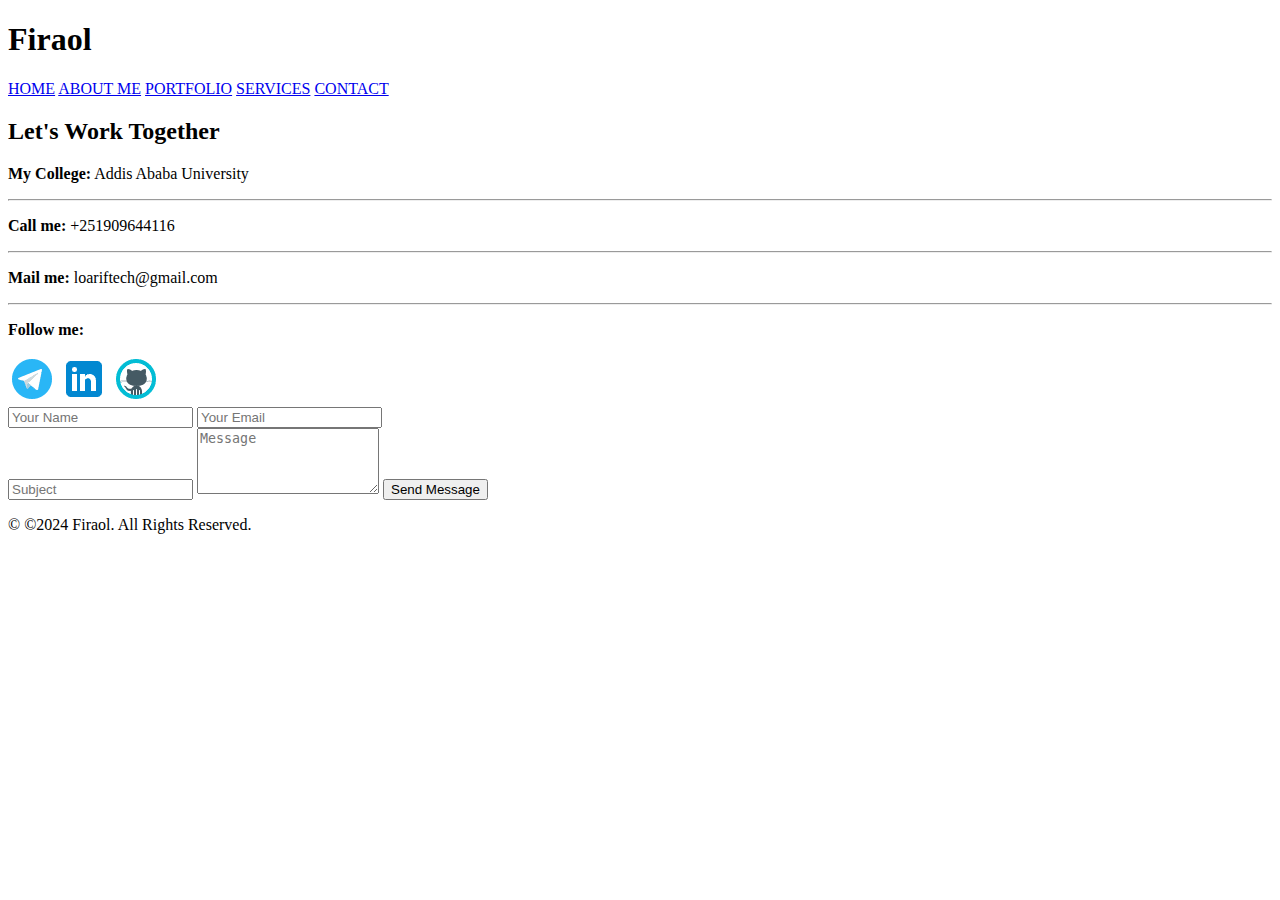
==== src/contact.html @ 433a3816 "Add files via upload" ====
<!DOCTYPE html>
<html lang="en">
<head>
  <meta charset="UTF-8">
  <meta name="viewport" content="width=device-width, initial-scale=1.0">
  <title>Contact - Firaol</title>
</head>
<body>
 <audio id="background-audio" loop autoplay>
    <source src="./audio/backgroundSong.mp3" type="audio/mp3">
    Your browser does not support the audio element.
  </audio>

  <header>
    <nav class="navigation">
      <div class="logo">
        <h1>Firaol</h1>
      </div>
      <div class="nav-links">
        <a href="home.html">HOME</a> 
        <a href="about.html">ABOUT ME</a> 
        <a href="portfolio.html">PORTFOLIO</a> 
        <a href="services.html">SERVICES</a> 
        <a href="contact.html">CONTACT</a>
      </div>
    </nav>
  </header>

  
  <main>
    <section class="contact">
      <h2>Let's Work Together</h2>
      <div class="contact-container">
        
        <div class="contact-info">
          <p><strong>My College:</strong> Addis Ababa University</p>
          <hr>
          <p><strong>Call me:</strong> +251909644116</p>
          <hr>
          <p><strong>Mail me:</strong> loariftech@gmail.com</p>
          <hr>
          <p><strong>Follow me:</strong></p>
          <div class="social-icons">
            <a class="social-link" href="https://t.me/loarif12" target="_blank"><img src="./images/telegram.png" alt=""></a> 
      <a class="social-link" href="https://www.linkedin.com/in/firaol-ayana-8aba05265" target="_blank"><img src="./images/linkedin.png" alt=""></a> 
      <a class="social-link" href="https://github.com/firaSE-16" target="_blank"><img src="./images/github.png" alt=""></a>
          </div>
        </div>

       
        <div class="contact-form">
          <form>
            <div>
              <input type="text" placeholder="Your Name" required>
              <input type="email" placeholder="Your Email" required>
            </div>
            <input type="text" placeholder="Subject" required>
            <textarea placeholder="Message" rows="4" required></textarea>
            <button type="submit">Send Message</button>
          </form>
        </div>
      </div>
    </section>
  </main>

 
  <footer class="footer">
    
    <p class="footer-text">&copy; ©2024 Firaol. All Rights Reserved.</p>
  </footer>

</body>
</html>
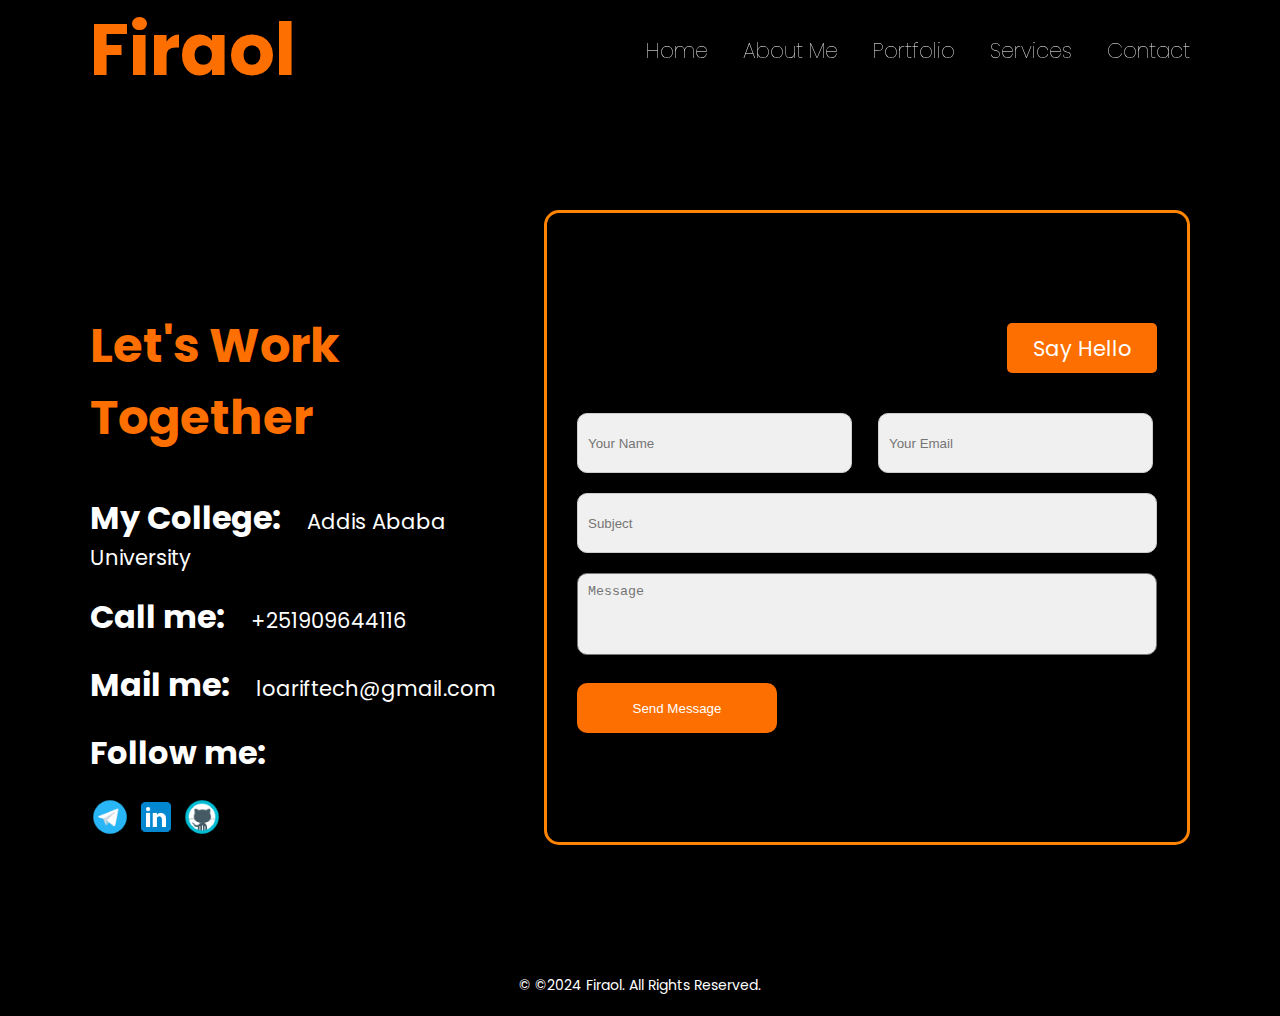
==== commit ac9a4411: "updated" ====
--- a/src/contact.html
+++ b/src/contact.html
@@ -4,6 +4,8 @@
   <meta charset="UTF-8">
   <meta name="viewport" content="width=device-width, initial-scale=1.0">
   <title>Contact - Firaol</title>
+  <link rel="stylesheet" href="./style/style.css">
+  <link href="https://fonts.googleapis.com/css2?family=Poppins:wght@300;400;500;600;700&display=swap" rel="stylesheet">
 </head>
 <body>
  <audio id="background-audio" loop autoplay>
@@ -16,45 +18,49 @@
       <div class="logo">
         <h1>Firaol</h1>
       </div>
-      <div class="nav-links">
-        <a href="home.html">HOME</a> 
-        <a href="about.html">ABOUT ME</a> 
-        <a href="portfolio.html">PORTFOLIO</a> 
-        <a href="services.html">SERVICES</a> 
-        <a href="contact.html">CONTACT</a>
-      </div>
+      <img src="./images/menu.png" alt="Menu" class="menu" onclick="toggleMenu()">
+      <ul class="nav-links">
+          <li><a href="../index.html">Home</a></li>
+          <li><a href="about.html">About Me</a></li>
+          <li><a href="portfolio.html">Portfolio</a></li>
+          <li><a href="services.html">Services</a></li>
+          <li><a href="contact.html">Contact</a></li>
+      </ul>
     </nav>
   </header>
 
   
   <main>
     <section class="contact">
-      <h2>Let's Work Together</h2>
+     
+    
       <div class="contact-container">
-        
+       
         <div class="contact-info">
+          <h2>Let's Work Together</h2>
           <p><strong>My College:</strong> Addis Ababa University</p>
-          <hr>
+     
           <p><strong>Call me:</strong> +251909644116</p>
-          <hr>
+     
           <p><strong>Mail me:</strong> loariftech@gmail.com</p>
-          <hr>
+          
           <p><strong>Follow me:</strong></p>
           <div class="social-icons">
             <a class="social-link" href="https://t.me/loarif12" target="_blank"><img src="./images/telegram.png" alt=""></a> 
-      <a class="social-link" href="https://www.linkedin.com/in/firaol-ayana-8aba05265" target="_blank"><img src="./images/linkedin.png" alt=""></a> 
-      <a class="social-link" href="https://github.com/firaSE-16" target="_blank"><img src="./images/github.png" alt=""></a>
+                  <a class="social-link" href="https://www.linkedin.com/in/firaol-ayana-8aba05265" target="_blank"><img src="./images/linkedin.png" alt=""></a> 
+            <a class="social-link" href="https://github.com/firaSE-16" target="_blank"><img src="./images/github.png" alt=""></a>
           </div>
-        </div>
+          </div>
 
        
         <div class="contact-form">
+          <div class="hello"><p>Say Hello</p></div>
           <form>
             <div>
               <input type="text" placeholder="Your Name" required>
               <input type="email" placeholder="Your Email" required>
             </div>
-            <input type="text" placeholder="Subject" required>
+            <input class="subject" name="subject" placeholder="Subject" required>
             <textarea placeholder="Message" rows="4" required></textarea>
             <button type="submit">Send Message</button>
           </form>
@@ -68,6 +74,6 @@
     
     <p class="footer-text">&copy; ©2024 Firaol. All Rights Reserved.</p>
   </footer>
-
+  <script src="./script.js"></script>
 </body>
 </html>
--- a/src/style/style.css
+++ b/src/style/style.css
@@ -0,0 +1,1069 @@
+
+
+* {
+    box-sizing: border-box;
+    margin: 0;
+    padding: 0;
+}
+
+
+body {  
+    background-color: black;  
+    color: white;  
+    font-family: 'Poppins', sans-serif;  
+    font-weight: 400;  
+    padding: 0 20px;  
+    display: flex;  
+    flex-direction: column;  
+    gap: 20px;  
+    font-size: 21px; 
+}  
+header{
+    position: sticky;
+    top:0px;
+}
+
+
+
+
+.intro {
+    display: flex;
+    justify-content: space-between;
+    align-items: center;
+    gap: 20px;
+    padding: 70px 60px;
+    flex-wrap: wrap;
+}
+
+.intro-content {
+    max-width: 50%;
+}
+
+.profile-image {
+    width: 300px;
+    height: 300px;
+    border-radius: 50%;
+    object-fit: cover;
+    border: 3px solid #FD6F00;
+    margin-right: 100px;
+    margin-bottom: 100px;
+}
+
+.intro-title-1, .intro-title-2 {
+    font-size: 32px;
+    color: #FD6F00;
+    font-weight:600;
+    margin: 0;
+}
+
+.intro-title-1 {
+    font-size: 32px;
+    color: #ffffff;
+    font-weight: 600;
+    margin: 0;
+}
+
+.intro-title-3, .intro-title-4 {
+    font-size: 100px;
+    font-weight: 900;
+    margin: 0;
+}
+
+.intro-description {
+    font-size: 21px;
+    line-height: 1.6;
+    margin-top: 20px;
+}
+
+.social {
+    display: flex;
+    flex-direction: column;
+    gap: 10px;
+    margin-top: 50px;
+    width: 500px;
+}
+.social-1{
+    display: flex;
+    justify-content: space-between;
+    align-items: start;
+    gap: 100px;
+}
+.social-2{
+    display: flex;
+    justify-content:center;
+    align-items: center;
+}
+
+.social-link img {
+    width: 40px;
+    height: 40px;
+    transition: transform 0.3s ease;
+}
+
+.social-link img:hover {
+    transform: scale(1.2);
+}
+
+.button {
+    background-color: #FD6F00;
+    color: white;
+    border: none;
+    height: 60px;
+    width: 200px;
+    padding: 10px 20px;
+    font-size: 1rem;
+    cursor: pointer;
+    border-radius: 5px;
+    transition: background-color 0.3s ease-in-out;
+}
+
+.button:hover {
+    background-color: #FF8500;
+}
+
+.footer {
+    text-align: center;
+    padding: 20px 0;
+    font-size: 14px;
+}
+
+.intro-about {
+    gap: 20px;
+    padding: 40px 20px;
+    margin: 40px 30px;
+}
+
+.intro-title-about {
+    font-size: 64px;
+    font-weight: 900;
+    margin: 0;
+}
+
+.intro-about div {
+    margin-top: 40px;
+    display: flex;
+    gap: 70px;
+}
+
+.feeling-image {
+    width: 300px;
+    height: 300px;
+    object-fit: cover;
+    border: 1px solid #FD6F00;
+    margin-right: 100px;
+    margin-bottom: 100px;
+}
+
+.education {
+    margin-top: 50px;
+    display: flex;
+    flex-direction: column;
+    gap: 30px;
+    padding: 40px 20px;
+    margin: 40px 30px;
+}
+
+.education-title {
+    font-size: 64px;
+}
+
+.hobbies {
+    text-align: center;
+    margin: 50px auto;
+    max-width: 1000px;
+    height: 700px;
+}
+
+.hobbies-title {
+    font-size: 64px;
+}
+
+.hobbies-slider {
+    position: relative;
+    margin-top: 40px;
+    display: flex;
+    align-items: center;
+    justify-content: center;
+    overflow: hidden;
+    height: 400px;
+}
+
+.hobby-container {
+    display: flex;
+    width: 100%;
+    justify-content: center;
+    transition: transform 0.5s ease-in-out;
+}
+
+.hobby {
+    text-align: center;
+    width: 100%;
+}
+
+.hobby-title {
+    font-size: 1.5rem;
+    color: #FD6F00;
+    margin: 20px 0;
+}
+
+.hobby-image {
+    width: 100%;
+    max-width: 1000px;
+    height: 500px;
+    object-fit: cover;
+    border-radius: 10px;
+    box-shadow: 0 4px 8px rgba(0, 0, 0, 0.2);
+    border: 3px solid #FD6F00;
+}
+
+.arrow {
+    position: absolute;
+    top: 50%;
+    transform: translateY(-50%);
+    background-color: rgba(0, 0, 0, 0.6);
+    color: white;
+    border: none;
+    cursor: pointer;
+    font-size: 1.5rem;
+    padding: 10px 20px;
+    z-index: 10;
+    border-radius: 50%;
+    transition: background-color 0.3s ease;
+}
+
+.arrow:hover {
+    background-color: #FD6F00;
+}
+
+.arrow-left {
+    left: 10px;
+}
+
+.arrow-right {
+    right: 10px;
+}
+
+.schedule {
+    margin-top: 50px;
+    display: flex;
+    flex-direction: column;
+    gap: 30px;
+    padding: 40px 20px;
+    margin: 40px 30px;
+}
+
+.schedule-title, .skills-title {
+    font-size: 64px;
+    text-align: center;
+}
+
+.schedule-table {
+    width: 100%;
+    border-collapse: collapse;
+    text-align: left;
+    background-color: antiquewhite;
+    color: black;
+}
+
+.schedule-table th, .schedule-table td {
+    padding: 10px;
+    border: 1px solid #000;
+}
+
+.schedule-table thead {
+    font-weight: bold;
+}
+@media screen and (max-width: 320px) {  
+    body {  
+        font-size: 13px;  
+    }  
+}
+
+
+@media screen and (max-width: 768px) {  
+    body {  
+        font-size: 17px;  
+    }
+}
+
+@media screen and (max-width: 800px) {  
+    body {  
+        font-size: 17px;  
+    }  
+}
+
+
+@media screen and (max-width: 1366px) {  
+    body {  
+        font-size: 17px;  
+    }  
+    .button {
+        background-color: #FD6F00;
+       
+        height: 40px;
+        width: 100px;
+        
+        
+    }
+   
+}
+
+
+@media screen and (max-width: 1920px) {  
+    body {  
+        font-size: 21px;  
+    }  
+}
+
+nav.navigation {  
+    position: sticky;
+      
+    top: 0;  
+    height: 100px;  
+    display: flex;  
+    align-items: center;  
+    justify-content: space-between;  
+    padding: 30px 70px;  
+    background-color: black;  
+    z-index: 1000;  
+}  
+
+.logo {  
+    color: #FD6F00;  
+    font-weight: bold;  
+    font-size: 36px;
+}  
+
+.nav-links {  
+    list-style: none;  
+    display: flex;  
+    align-items: center;  
+    gap: 35px;  
+}  
+
+.nav-links a {  
+   
+    text-decoration: none;  
+    color: white;  
+    font-size: 21px; 
+    font-weight: 100; 
+    transition: color 0.3s ease-in-out;  
+}  
+
+.nav-links a:hover {  
+    color: #FD6F00;  
+}  
+
+.menu {  
+    display: none;  
+    width: 30px;  
+    cursor: pointer;  
+}  
+
+@media screen and (min-width: 1025px) {  
+    .logo {  
+        font-size: 36px;  
+    }  
+
+    .nav-links {  
+        display: flex;  
+    }  
+}  
+
+
+@media screen and (max-width: 1024px) {  
+    .logo {  
+        font-size: 27px;  
+    }  
+
+    .menu {  
+        display: block;  
+        filter: invert(1); 
+    }  
+
+    .nav-links {  
+        display: none;  
+        flex-direction: column;  
+        position: absolute;  
+        top: 100%;  
+        right: 0;  
+        background-color: black;  
+        width: 100%;  
+        padding: 10px 0;  
+        text-align: center;  
+        gap: 20px;  
+        z-index: 999;  
+    }  
+
+    .nav-links.active {  
+        display: flex;  
+    }  
+
+    .nav-links a {  
+        margin: 0;  
+        font-weight: bold; 
+    }
+    .intro {
+        display: flex;
+        flex-direction: column-reverse;
+        gap: 20px;
+        padding: 20px 10px;
+        flex-wrap: wrap;
+        justify-content: center;
+        align-items: center;
+    }
+    .intro-content {
+        max-width: 80%;
+    }
+    .intro-title-3, .intro-title-4 {
+        font-size: 62px;
+        font-weight: 900;
+        margin: 0;
+    }
+}  
+
+@media screen and (max-width: 768px) {  
+    .logo {  
+        font-size: 15px;  
+    }  
+
+    .menu {  
+        display: block;  
+    }  
+
+    .nav-links {  
+        display: none;  
+        flex-direction: column;  
+        position: absolute;  
+        top: 100%;  
+        right: 0;  
+        background-color: black;  
+        width: 100%;  
+        padding: 10px 0;  
+        text-align: center;  
+        gap: 20px;  
+    }  
+
+    .nav-links.active {  
+        display: flex;  
+    }  
+
+    .nav-links a {  
+        margin: 0;  
+        font-weight: bold; 
+    }
+    .intro {
+        display: flex;
+        flex-direction: column-reverse;
+        gap: 20px;
+        padding: 10px 5px;
+        flex-wrap: wrap;
+    }
+    .intro-content {
+        max-width: 80%;
+    }
+    .intro-title-3, .intro-title-4 {
+        font-size: 39px;
+        font-weight: 900;
+        margin: 0;
+    }
+}  
+
+@media screen and (max-width: 320px) {
+    .intro-title-about {
+        font-size: 32px;
+    }
+
+    .hobbies-title {
+        font-size: 32px;
+    }
+
+    .hobby-title {
+        font-size: 1.2rem;
+    }
+
+    .hobby-image {
+        height: 300px;
+    }
+
+    .schedule-title, .skills-title {
+        font-size: 32px;
+    }
+
+    .schedule-table {
+        font-size: 14px;
+    }
+}
+
+
+@media screen and (max-width: 480px) {
+    .intro-title-about {
+        font-size: 36px;
+    }
+
+    .hobbies-title {
+        font-size: 36px;
+    }
+
+    .hobby-title {
+        font-size: 1.3rem;
+    }
+
+    .hobby-image {
+        height: 350px;
+    }
+
+    .schedule-title, .skills-title {
+        font-size: 36px;
+    }
+
+    .schedule-table {
+        font-size: 16px;
+    }
+}
+
+
+@media screen and (max-width: 768px) {
+    .intro-title-about {
+        font-size: 40px;
+    }
+    .intro-about div {
+        display: flex;
+        flex-direction: column-reverse;
+    }
+    .hobbies-title {
+        font-size: 40px;
+    }
+
+    .hobby-title {
+        font-size: 1.4rem;
+    }
+
+    .hobby-image {
+        height: 400px;
+    }
+
+    .schedule-title, .skills-title {
+        font-size: 40px;
+    }
+
+    .schedule-table {
+        font-size: 18px;
+    }
+}
+
+
+@media screen and (max-width: 1024px) {
+    .intro-title-about {
+        font-size: 48px;
+    }
+
+    .hobbies-title {
+        font-size: 48px;
+    }
+
+    .hobby-title {
+        font-size: 1.5rem;
+    }
+
+    .hobby-image {
+        height: 450px;
+    }
+
+    .schedule-title, .skills-title {
+        font-size: 48px;
+    }
+
+    .schedule-table {
+        font-size: 20px;
+    }
+}
+
+
+@media screen and (max-width: 1440px) {
+    .intro-title-about {
+        font-size: 56px;
+    }
+
+    .hobbies-title {
+        font-size: 56px;
+    }
+
+    .hobby-title {
+        font-size: 1.6rem;
+    }
+
+    .hobby-image {
+        height: 500px;
+    }
+
+    .schedule-title, .skills-title {
+        font-size: 56px;
+    }
+
+    .schedule-table {
+        font-size: 22px;
+    }
+}
+
+.skills {
+    margin-top: 50px;
+    display: flex;
+    flex-direction: column;
+    gap: 30px;
+    padding: 40px 20px;
+    margin: 50px 100px;
+}
+
+.skills-list {
+    display: flex;
+    align-items: center;
+    justify-content: space-between;
+    gap: 20px;
+    flex-wrap: wrap;
+}
+
+.skills-list li {
+    list-style-type: none;
+    display: flex;
+    flex-direction: column;
+    width: 600px; 
+}
+
+.skill-bar {
+    width: 100%;
+    height: 8px;
+    background-color: #e0dad4;
+    border-radius: 10px;
+    margin-top: 10px;
+    display: flex;
+    align-items: center;
+}
+
+.skill-bar-inside {
+    width: 50%;
+    height: 100%;
+    background-color: #FD6F00;
+    border-radius: 10px;
+}
+
+.skill-end {
+    position: relative;
+    right: 3px;
+    width: 20px;
+    height: 20px;
+    border-radius: 50%;
+    border: 2px solid #FD6F00;
+    background-color: #ebdcd1;
+}
+
+.projects {
+    margin-top: 50px;
+    display: flex;
+    flex-direction: column;
+    gap: 30px;
+    padding: 40px 20px;
+    margin: 50px 100px;
+}
+
+.projects-title {
+    font-size: 64px;
+    text-align: center;
+}
+
+.project {
+    height: 300px;
+    display: flex;
+    flex-direction: row;
+    box-shadow: 0 4px 8px rgba(0, 0, 0, 0.2);
+    border: 3px solid #b46d36;
+    border-radius: 10px;
+    align-items: center;
+    justify-content: start;
+    gap: 30px;
+}
+
+.project video {
+    width: 300px;
+    height: 100%;
+}
+
+
+@media screen and (max-width: 1024px) {
+    .skills {
+        padding: 30px 15px;
+        margin: 40px 50px;
+    }
+
+    .skills-list {
+        flex-direction: column;
+        align-items: center;
+    }
+
+    .skills-list li {
+        width: 400px; 
+    }
+
+    .projects {
+        margin: 30px 40px;
+    }
+
+    .projects-title {
+        font-size: 48px; 
+    }
+
+    .project {
+        height: 300px;
+        flex-direction: column; 
+        align-items: center;
+    }
+
+    .project video {
+        width: 400px; 
+        height: auto;
+    }
+}
+
+
+@media screen and (max-width: 768px) {
+    .skills {
+        padding: 20px 10px;
+        margin: 20px 20px;
+    }
+
+    .skills-list {
+        flex-direction: column;
+        align-items: center;
+    }
+
+    .skills-list li {
+        width: 300px; 
+    }
+
+    .projects {
+        padding: 20px 10px;
+        margin: 20px 20px;
+    }
+
+    .projects-title {
+        font-size: 36px; 
+    }
+
+    .project {
+        height: auto; 
+        flex-direction: column;
+        align-items: center;
+    }
+
+    .project video {
+        width: 300px;
+        height: auto;
+    }
+}
+@media screen and (max-width: 480px) {
+    .skills {
+        padding: 20px 10px;
+        margin: 20px 20px;
+    }
+
+    .skills-list {
+        flex-direction: column;
+        align-items: center;
+    }
+
+    .skills-list li {
+        width: 300px; 
+    }
+
+    .projects {
+        height: 700px;
+        padding: 20px 10px;
+       
+    }
+
+    .projects-title {
+        font-size: 36px; 
+    }
+
+    .project {
+        height: auto; 
+        flex-direction: column;
+        align-items: center;
+    }
+
+    .project video {
+        width: 300px;
+        height: auto;
+    }
+}
+
+.services {
+    margin-top: 50px;
+    display: flex;
+    flex-direction: column;
+    gap: 30px;
+    padding: 40px 20px;
+    margin: 50px 50px;
+}
+
+.service-title {
+    font-size: 64px;
+    text-align: center;
+}
+
+.service-box {
+    display: flex;
+    flex-direction: row;
+    gap: 50px;
+    align-items: center;
+    justify-content: center;
+    flex-wrap: wrap;
+}
+
+.service-container {
+    display: flex;
+    gap: 20px;
+    width: 630px; 
+    height: 520px; 
+    border: 3px solid #FD6F00;
+}
+
+.service-image img {
+    width: 300px;
+    height: 100%;
+    object-fit: cover;
+}
+
+.service-description {
+    padding: 10px;
+}
+
+.service-description h3 {
+    font-size: 32px;
+    margin-bottom: 10px;
+}
+
+
+@media screen and (max-width: 1024px) {
+    .services {
+        padding: 30px 15px;
+        margin: 40px 30px;
+    }
+
+    .service-title {
+        font-size: 48px; 
+    }
+
+    .service-box {
+        flex-direction: column; 
+        gap: 40px;
+    }
+
+    .service-container {
+        width: 500px; 
+        height: 400px; 
+    }
+
+    .service-image img {
+        width: 200px; 
+    }
+
+    .service-description h3 {
+        font-size: 28px;
+    }
+}
+
+
+@media screen and (max-width: 768px) {
+    .services {
+        padding: 20px 10px;
+        margin: 20px 20px;
+    }
+
+    .service-title {
+        font-size: 36px; 
+    }
+
+    .service-box {
+        gap: 30px;
+    }
+
+    .service-container {
+        width: 500px; 
+        height: 500px; 
+    }
+
+    .service-image img {
+        width: 150px; 
+        height: 100%;
+    }
+
+    .service-description h3 {
+        font-size: 24px; 
+    }
+}
+
+.contact-container {
+    margin-top: 50px;
+    display: flex;
+    gap: 30px;
+    padding: 40px 20px;
+    margin: 50px 50px;
+}
+
+.contact-info {
+    padding-top: 100px;
+    display: flex;
+    flex-direction: column;
+    gap: 20px;
+    width: 600px; 
+}
+
+.contact-info strong {
+    font-size: 32px;
+    margin-right: 20px;
+}
+
+.contact-info h2 {
+    font-size: 48px;
+    margin-bottom: 20px;
+    color: #FD6F00;
+}
+
+.contact-form {
+    display: flex;
+    flex-direction: column; 
+    gap: 20px;
+    width: 650px;
+    padding: 20px;
+    padding-top: 100px;
+    border: 3px solid #FF8500;
+    border-radius: 15px;
+    align-items: center;
+}
+
+.contact-form input {
+    width: 275px;
+    padding: 10px;
+    border-radius: 10px;
+    background-color: rgb(240, 240, 240);
+    color: rgb(162, 157, 157);
+    border: 1px solid #ccc;
+    margin: 10px;
+    height: 60px;
+}
+
+.contact-form input[name="subject"] {
+    width: 580px; 
+}
+
+.contact-form textarea {
+    width: 580px; 
+    padding: 10px;
+    border-radius: 10px;
+    margin: 10px;
+    background-color: rgb(240, 240, 240);
+    color: rgb(215, 208, 208);
+    resize: none;
+}
+
+.hello {
+    display: flex;
+    width: 600px; 
+    justify-content: end;
+}
+
+.hello p {
+    margin: 10px;
+    align-content: center;
+    text-align: center;
+    background-color: #FD6F00;
+    width: 150px;
+    height: 50px;
+    border-radius: 5px;
+}
+
+.contact-form button {
+    width: 200px;
+    height: 50px;
+    padding: 10px;
+    border-radius: 10px;
+    background-color: #FD6F00;
+    color: white;
+    border: none;
+    cursor: pointer;
+    transition: background-color 0.3s ease-in-out;
+    margin: 10px;
+}
+
+@media screen and (max-width: 1024px) {
+    .contact-container {
+        flex-direction: column;
+        gap: 40px;
+        margin: 40px 30px;
+    }
+
+    .contact-info {
+        width: 100%; 
+        padding-top: 50px;
+    }
+
+    .contact-info h2 {
+        font-size: 40px; 
+    }
+
+    .contact-form {
+        width: 100%; 
+        padding: 20px;
+    }
+
+    .contact-form input {
+        width: 90%; 
+    }
+
+    .contact-form input[name="subject"], 
+    .contact-form textarea {
+        width: 100%; 
+    }
+
+    .hello {
+        width: 100%;
+        justify-content: center;
+    }
+}
+
+
+@media screen and (max-width: 768px) {
+    .contact-container {
+        padding: 20px 10px;
+        margin: 20px 20px;
+        gap: 20px;
+    }
+
+    .contact-info h2 {
+        font-size: 32px; 
+    }
+
+    .contact-form {
+        width: 100%; 
+        padding: 15px;
+    }
+
+    .contact-form input {
+        width: 100%; 
+    }
+
+    .contact-form input[name="subject"], 
+    .contact-form textarea {
+        width: 100%; 
+    }
+
+    .hello p {
+        width: 120px; 
+        height: 40px;
+        font-size: 14px;
+    }
+}
+
+
+
